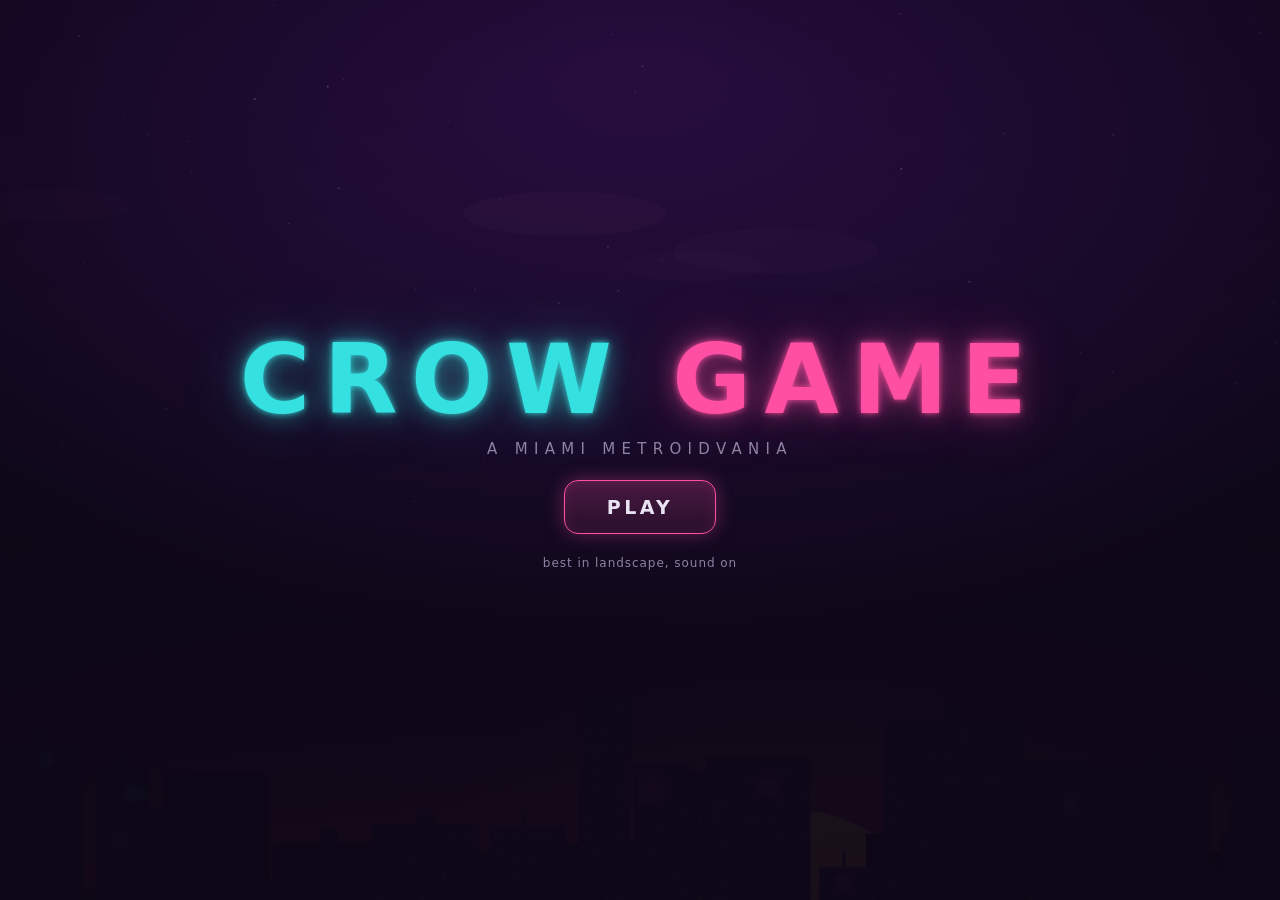
==== Development/index.html @ f1129a32 "Initial release: Crow Game demo A mobile-friendly Miami metroidvania in vanilla canvas + ES modules." ====
<!DOCTYPE html>
<html lang="en">
<head>
<meta charset="utf-8">
<meta name="viewport" content="width=device-width, initial-scale=1, maximum-scale=1, user-scalable=no, viewport-fit=cover">
<meta name="theme-color" content="#0b0614">
<meta name="apple-mobile-web-app-capable" content="yes">
<meta name="mobile-web-app-capable" content="yes">
<title>Crow Game - Ocean Drive</title>
<link rel="icon" href="data:image/svg+xml,<svg xmlns='http://www.w3.org/2000/svg' viewBox='0 0 32 32'><circle cx='16' cy='16' r='15' fill='%230b0614'/><path d='M8 20 Q13 10 24 9 L20 13 Q26 13 27 11 Q25 17 18 18 L21 24 L17 21 L15 24 L14 19 Q10 20 8 20Z' fill='%23a98fff'/></svg>">
<link rel="stylesheet" href="style.css">
</head>
<body>
<canvas id="game"></canvas>

<!-- In-game HUD -->
<div id="hud" class="hidden">
  <div class="hud-left">
    <svg class="shiny-icon" viewBox="0 0 24 24" aria-hidden="true">
      <path d="M12 2 L17 9 L12 22 L7 9 Z" fill="#ffd166"/>
      <path d="M12 2 L17 9 L7 9 Z" fill="#ffe9a8"/>
    </svg>
    <span id="shiny-count">0</span><span id="shiny-total" class="dim">/0</span>
  </div>
  <div id="hud-timer">0:00</div>
  <div class="hud-right">
    <div id="ability-slots"></div>
    <button id="btn-mute" class="icon-btn" aria-label="Toggle sound">
      <svg viewBox="0 0 24 24"><path class="spk" d="M4 9 L8 9 L13 4.5 L13 19.5 L8 15 L4 15 Z" fill="currentColor"/><path class="waves" d="M16 8.5 Q19 12 16 15.5 M18.5 6 Q23 12 18.5 18" fill="none" stroke="currentColor" stroke-width="2" stroke-linecap="round"/><line class="mute-x" x1="16" y1="9" x2="22" y2="15" stroke="currentColor" stroke-width="2.2" stroke-linecap="round"/><line class="mute-x" x1="22" y1="9" x2="16" y2="15" stroke="currentColor" stroke-width="2.2" stroke-linecap="round"/></svg>
    </button>
    <button id="btn-pause" class="icon-btn" aria-label="Pause">
      <svg viewBox="0 0 24 24"><rect x="6" y="5" width="4" height="14" rx="1.4" fill="currentColor"/><rect x="14" y="5" width="4" height="14" rx="1.4" fill="currentColor"/></svg>
    </button>
  </div>
  <div id="toast" class="hidden"><div id="toast-title"></div><div id="toast-sub"></div></div>
</div>

<!-- Touch controls -->
<div id="touch-controls" class="hidden">
  <div class="pad-left">
    <button id="btn-left" class="tbtn" aria-label="Move left"><svg viewBox="0 0 24 24"><path d="M15.5 4 L7.5 12 L15.5 20" fill="none" stroke="currentColor" stroke-width="3" stroke-linecap="round" stroke-linejoin="round"/></svg></button>
    <button id="btn-right" class="tbtn" aria-label="Move right"><svg viewBox="0 0 24 24"><path d="M8.5 4 L16.5 12 L8.5 20" fill="none" stroke="currentColor" stroke-width="3" stroke-linecap="round" stroke-linejoin="round"/></svg></button>
  </div>
  <div class="pad-right">
    <button id="btn-dash" class="tbtn tbtn-b locked" aria-label="Swoop">
      <svg class="glyph" viewBox="0 0 24 24"><path d="M4 6 L11 12 L4 18 Z" fill="currentColor"/><path d="M12 6 L19 12 L12 18 Z" fill="currentColor"/></svg>
      <svg class="lock" viewBox="0 0 24 24"><rect x="6" y="11" width="12" height="9" rx="2" fill="currentColor"/><path d="M8.5 11 V8.5 Q8.5 5 12 5 Q15.5 5 15.5 8.5 V11" fill="none" stroke="currentColor" stroke-width="2.2"/></svg>
    </button>
    <button id="btn-jump" class="tbtn tbtn-a" aria-label="Hop"><svg viewBox="0 0 24 24"><path d="M4 15 L12 6.5 L20 15" fill="none" stroke="currentColor" stroke-width="3" stroke-linecap="round" stroke-linejoin="round"/></svg></button>
  </div>
</div>

<!-- Title screen -->
<div id="screen-title" class="screen">
  <div class="title-art">
    <h1 class="neon-title"><span>CROW</span> <span class="pink">GAME</span></h1>
    <div class="tagline">a Miami metroidvania</div>
  </div>
  <button id="btn-play" class="big-btn">PLAY</button>
  <div class="fineprint">best in landscape, sound on</div>
</div>

<!-- Level select -->
<div id="screen-levels" class="screen hidden">
  <h2 class="screen-heading">DISTRICTS</h2>
  <div id="level-cards"></div>
  <button id="btn-levels-back" class="ghost-btn">back</button>
</div>

<!-- Story intro -->
<div id="screen-story" class="screen hidden">
  <div id="story-text" class="story"></div>
  <button id="btn-story-go" class="big-btn">TAKE FLIGHT</button>
</div>

<!-- Pause -->
<div id="screen-pause" class="screen overlay hidden">
  <h2 class="screen-heading">PAUSED</h2>
  <div class="menu-col">
    <button id="btn-resume" class="big-btn">RESUME</button>
    <button id="btn-restart" class="ghost-btn">restart level</button>
    <button id="btn-quit" class="ghost-btn">quit to menu</button>
  </div>
  <div class="fineprint" id="pause-controls"></div>
</div>

<!-- Level complete -->
<div id="screen-complete" class="screen hidden">
  <h2 id="complete-heading" class="screen-heading pink-glow">THE ROOST</h2>
  <div id="complete-story" class="story small"></div>
  <div id="complete-stats" class="stats"></div>
  <div class="menu-col">
    <button id="btn-next" class="big-btn" disabled>COMING SOON</button>
    <button id="btn-replay" class="ghost-btn">fly it again</button>
    <button id="btn-menu" class="ghost-btn">back to menu</button>
  </div>
</div>

<div id="rotate-hint" class="hidden">rotate for a wider view</div>
<div id="flash"></div>

<script type="module" src="src/main.js"></script>
</body>
</html>
---- Development/style.css ----
:root {
  --bg: #0b0614;
  --ink: #e8e2f2;
  --dim: #8d83a3;
  --pink: #ff4fa3;
  --cyan: #35e0e0;
  --gold: #ffd166;
  --violet: #a98fff;
  --panel: rgba(16, 9, 30, 0.82);
  --sa-t: env(safe-area-inset-top, 0px);
  --sa-b: env(safe-area-inset-bottom, 0px);
  --sa-l: env(safe-area-inset-left, 0px);
  --sa-r: env(safe-area-inset-right, 0px);
}

* { margin: 0; padding: 0; box-sizing: border-box; -webkit-tap-highlight-color: transparent; }

html, body {
  height: 100%;
  overflow: hidden;
  background: var(--bg);
  color: var(--ink);
  font-family: "Segoe UI", system-ui, -apple-system, sans-serif;
  touch-action: none;
  overscroll-behavior: none;
  user-select: none;
  -webkit-user-select: none;
}

#game { position: fixed; inset: 0; width: 100%; height: 100%; display: block; }

.hidden { display: none !important; }
.dim { color: var(--dim); }

/* ---------- screens ---------- */
.screen {
  position: fixed; inset: 0;
  display: flex; flex-direction: column;
  align-items: center; justify-content: center;
  gap: 22px;
  padding: calc(18px + var(--sa-t)) 20px calc(18px + var(--sa-b));
  background: radial-gradient(120% 90% at 50% 8%, rgba(58, 18, 84, 0.55), rgba(11, 6, 20, 0.94) 70%);
  text-align: center;
  z-index: 30;
}
.screen.overlay { background: rgba(8, 4, 16, 0.72); backdrop-filter: blur(6px); }

.neon-title {
  font-size: clamp(44px, 11vw, 96px);
  font-weight: 800;
  letter-spacing: 0.14em;
  line-height: 1.05;
  color: var(--cyan);
  text-shadow: 0 0 6px rgba(53, 224, 224, 0.9), 0 0 24px rgba(53, 224, 224, 0.55), 0 0 64px rgba(53, 224, 224, 0.3);
  animation: neon-hum 4.2s ease-in-out infinite;
}
.neon-title .pink {
  color: var(--pink);
  text-shadow: 0 0 6px rgba(255, 79, 163, 0.9), 0 0 24px rgba(255, 79, 163, 0.55), 0 0 64px rgba(255, 79, 163, 0.3);
}
@keyframes neon-hum {
  0%, 100% { opacity: 1; }
  92% { opacity: 1; }
  94% { opacity: 0.72; }
  96% { opacity: 1; }
  98% { opacity: 0.85; }
}
.tagline { color: var(--dim); letter-spacing: 0.42em; text-transform: uppercase; font-size: clamp(11px, 2.4vw, 15px); margin-top: 10px; }

.screen-heading {
  font-size: clamp(26px, 6vw, 44px);
  font-weight: 800;
  letter-spacing: 0.22em;
  color: var(--violet);
  text-shadow: 0 0 18px rgba(169, 143, 255, 0.5);
}
.pink-glow { color: var(--pink); text-shadow: 0 0 8px rgba(255, 79, 163, 0.9), 0 0 30px rgba(255, 79, 163, 0.45); }

.big-btn {
  font: inherit; font-weight: 700; letter-spacing: 0.18em;
  font-size: clamp(15px, 3.4vw, 19px);
  color: var(--ink);
  background: linear-gradient(180deg, rgba(255, 79, 163, 0.22), rgba(255, 79, 163, 0.08));
  border: 1.5px solid var(--pink);
  border-radius: 14px;
  padding: 15px 42px;
  min-height: 52px;
  cursor: pointer;
  box-shadow: 0 0 18px rgba(255, 79, 163, 0.35), inset 0 0 14px rgba(255, 79, 163, 0.12);
  transition: transform 0.08s ease, box-shadow 0.15s ease;
}
.big-btn:active { transform: scale(0.96); box-shadow: 0 0 28px rgba(255, 79, 163, 0.6); }
.big-btn:disabled { opacity: 0.35; cursor: default; border-color: var(--dim); box-shadow: none; }

.ghost-btn {
  font: inherit; font-size: 15px; letter-spacing: 0.12em;
  color: var(--dim);
  background: none; border: 1px solid rgba(141, 131, 163, 0.4);
  border-radius: 12px; padding: 11px 26px; min-height: 44px;
  cursor: pointer;
}
.ghost-btn:active { color: var(--ink); border-color: var(--ink); }

.fineprint { color: var(--dim); font-size: 12px; letter-spacing: 0.08em; }

.menu-col { display: flex; flex-direction: column; gap: 14px; align-items: center; }

.story {
  max-width: 560px;
  font-size: clamp(15px, 3.6vw, 19px);
  line-height: 1.75;
  color: var(--ink);
  text-shadow: 0 2px 12px rgba(0, 0, 0, 0.8);
}
.story .accent { color: var(--gold); font-weight: 600; }
.story.small { font-size: clamp(13px, 3vw, 16px); max-width: 480px; }

.stats {
  display: flex; gap: 34px; justify-content: center;
  font-size: clamp(14px, 3vw, 17px);
}
.stats .stat b { display: block; font-size: 1.7em; color: var(--gold); text-shadow: 0 0 14px rgba(255, 209, 102, 0.5); }
.stats .stat span { color: var(--dim); font-size: 0.82em; letter-spacing: 0.14em; text-transform: uppercase; }
.stats .stat .best { display: block; color: var(--cyan); font-size: 0.78em; margin-top: 3px; }

/* ---------- level select ---------- */
#level-cards {
  display: flex; gap: 16px; flex-wrap: wrap; justify-content: center;
  max-width: 860px;
}
.level-card {
  width: 208px; min-height: 128px;
  border: 1.5px solid var(--cyan);
  border-radius: 16px;
  background: linear-gradient(160deg, rgba(53, 224, 224, 0.12), rgba(30, 12, 52, 0.7));
  box-shadow: 0 0 16px rgba(53, 224, 224, 0.22);
  padding: 15px 16px;
  cursor: pointer;
  text-align: left;
  color: var(--ink);
  font: inherit;
  transition: transform 0.1s ease;
}
.level-card:active { transform: scale(0.97); }
.level-card .num { color: var(--cyan); font-size: 11px; letter-spacing: 0.3em; }
.level-card .name { font-weight: 700; font-size: 17px; margin: 6px 0 8px; line-height: 1.25; }
.level-card .meta { color: var(--dim); font-size: 12px; line-height: 1.5; }
.level-card .meta .done { color: var(--gold); }
.level-card.locked {
  border-color: rgba(141, 131, 163, 0.35);
  box-shadow: none;
  background: rgba(20, 14, 34, 0.6);
  cursor: default;
  opacity: 0.65;
}
.level-card.locked .num { color: var(--dim); }

/* ---------- HUD ---------- */
#hud {
  position: fixed;
  top: calc(10px + var(--sa-t)); left: calc(12px + var(--sa-l)); right: calc(12px + var(--sa-r));
  display: flex; align-items: flex-start; justify-content: space-between;
  z-index: 20;
  pointer-events: none;
  font-weight: 600;
}
.hud-left {
  display: flex; align-items: center; gap: 7px;
  background: var(--panel);
  border: 1px solid rgba(255, 209, 102, 0.35);
  border-radius: 12px;
  padding: 7px 13px;
  font-size: 17px;
}
.shiny-icon { width: 18px; height: 18px; filter: drop-shadow(0 0 5px rgba(255, 209, 102, 0.8)); }
#hud-timer {
  background: var(--panel);
  border: 1px solid rgba(141, 131, 163, 0.25);
  border-radius: 12px;
  padding: 7px 13px;
  font-size: 14px;
  color: var(--dim);
  font-variant-numeric: tabular-nums;
}
.hud-right { display: flex; align-items: center; gap: 8px; pointer-events: auto; }
#ability-slots { display: flex; gap: 6px; margin-right: 4px; }
.slot {
  width: 34px; height: 34px; border-radius: 10px;
  border: 1px solid rgba(141, 131, 163, 0.3);
  background: var(--panel);
  color: rgba(141, 131, 163, 0.35);
  display: flex; align-items: center; justify-content: center;
}
.slot svg { width: 20px; height: 20px; }
.slot.on { color: var(--cyan); border-color: rgba(53, 224, 224, 0.6); box-shadow: 0 0 10px rgba(53, 224, 224, 0.35); }
.slot.on.gold { color: var(--gold); border-color: rgba(255, 209, 102, 0.6); box-shadow: 0 0 10px rgba(255, 209, 102, 0.35); }
.slot.on.pink { color: var(--pink); border-color: rgba(255, 79, 163, 0.6); box-shadow: 0 0 10px rgba(255, 79, 163, 0.35); }

.icon-btn {
  width: 42px; height: 42px; border-radius: 12px;
  border: 1px solid rgba(141, 131, 163, 0.35);
  background: var(--panel);
  color: var(--ink);
  cursor: pointer;
  display: flex; align-items: center; justify-content: center;
}
.icon-btn svg { width: 22px; height: 22px; }
.icon-btn:active { border-color: var(--cyan); color: var(--cyan); }
#btn-mute .mute-x { display: none; }
#btn-mute.muted .mute-x { display: block; }
#btn-mute.muted .waves { display: none; }

#toast {
  position: fixed; left: 50%; top: calc(64px + var(--sa-t));
  transform: translateX(-50%);
  background: var(--panel);
  border: 1.5px solid var(--gold);
  border-radius: 14px;
  padding: 12px 26px;
  text-align: center;
  box-shadow: 0 0 24px rgba(255, 209, 102, 0.35);
  animation: toast-in 0.28s ease;
  max-width: min(86vw, 420px);
}
#toast-title { font-weight: 800; letter-spacing: 0.2em; color: var(--gold); font-size: 16px; }
#toast-sub { color: var(--ink); font-size: 13px; margin-top: 4px; line-height: 1.45; }
#toast.fade { animation: toast-out 0.4s ease forwards; }
@keyframes toast-in { from { opacity: 0; transform: translate(-50%, -10px); } to { opacity: 1; transform: translate(-50%, 0); } }
@keyframes toast-out { to { opacity: 0; transform: translate(-50%, -8px); } }

/* ---------- touch controls ---------- */
#touch-controls { position: fixed; inset: 0; z-index: 22; pointer-events: none; }
.pad-left {
  position: absolute; left: calc(16px + var(--sa-l)); bottom: calc(18px + var(--sa-b));
  display: flex; gap: 14px;
}
.pad-right {
  position: absolute; right: calc(16px + var(--sa-r)); bottom: calc(18px + var(--sa-b));
  display: flex; gap: 14px; align-items: flex-end;
}
.tbtn {
  pointer-events: auto;
  width: 68px; height: 68px;
  border-radius: 50%;
  border: 1.5px solid rgba(232, 226, 242, 0.35);
  background: rgba(24, 14, 42, 0.42);
  color: rgba(232, 226, 242, 0.85);
  display: flex; align-items: center; justify-content: center;
  position: relative;
  touch-action: none;
}
.tbtn svg { width: 30px; height: 30px; }
.tbtn.pressed { background: rgba(53, 224, 224, 0.22); border-color: var(--cyan); color: var(--cyan); }
.tbtn-a { width: 84px; height: 84px; border-color: rgba(53, 224, 224, 0.55); }
.tbtn-b { border-color: rgba(255, 79, 163, 0.55); margin-bottom: 6px; }
.tbtn-b.pressed { background: rgba(255, 79, 163, 0.22); border-color: var(--pink); color: var(--pink); }
.tbtn-b .lock { display: none; position: absolute; width: 22px; height: 22px; color: rgba(141, 131, 163, 0.8); }
.tbtn-b.locked { opacity: 0.45; }
.tbtn-b.locked .glyph { display: none; }
.tbtn-b.locked .lock { display: block; }
.tbtn-b.unlock-pulse { animation: unlock-pulse 0.9s ease 3; }
@keyframes unlock-pulse {
  0%, 100% { box-shadow: 0 0 0 rgba(255, 79, 163, 0); }
  50% { box-shadow: 0 0 26px rgba(255, 79, 163, 0.85); }
}

#rotate-hint {
  position: fixed; top: calc(52px + var(--sa-t)); left: 50%;
  transform: translateX(-50%);
  background: var(--panel);
  border: 1px solid rgba(141, 131, 163, 0.4);
  border-radius: 10px;
  padding: 7px 16px;
  color: var(--dim);
  font-size: 12.5px;
  letter-spacing: 0.1em;
  z-index: 21;
}

#flash {
  position: fixed; inset: 0;
  background: #fff;
  opacity: 0;
  pointer-events: none;
  z-index: 25;
}

@media (max-width: 560px) {
  #hud-timer { display: none; }
  .stats { gap: 22px; }
}
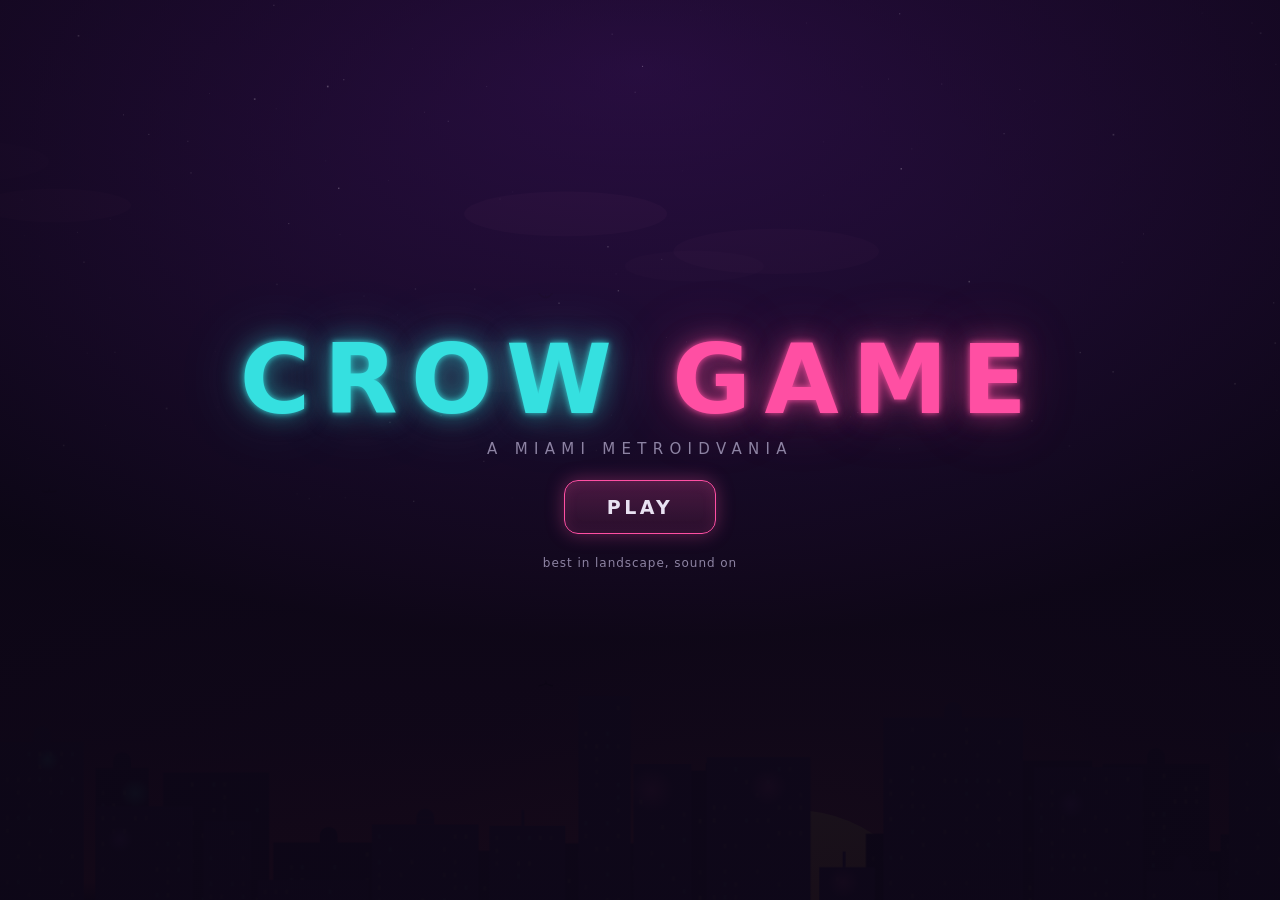
==== commit d26cff50: "Add no-cache dev server and cracked-wall guidance Phones cached stale level scripts through the bare" ====
--- a/Development/index.html
+++ b/Development/index.html
@@ -99,6 +99,6 @@
 <div id="rotate-hint" class="hidden">rotate for a wider view</div>
 <div id="flash"></div>
 
-<script type="module" src="src/main.js"></script>
+<script type="module" src="src/main.js?v=2"></script>
 </body>
 </html>
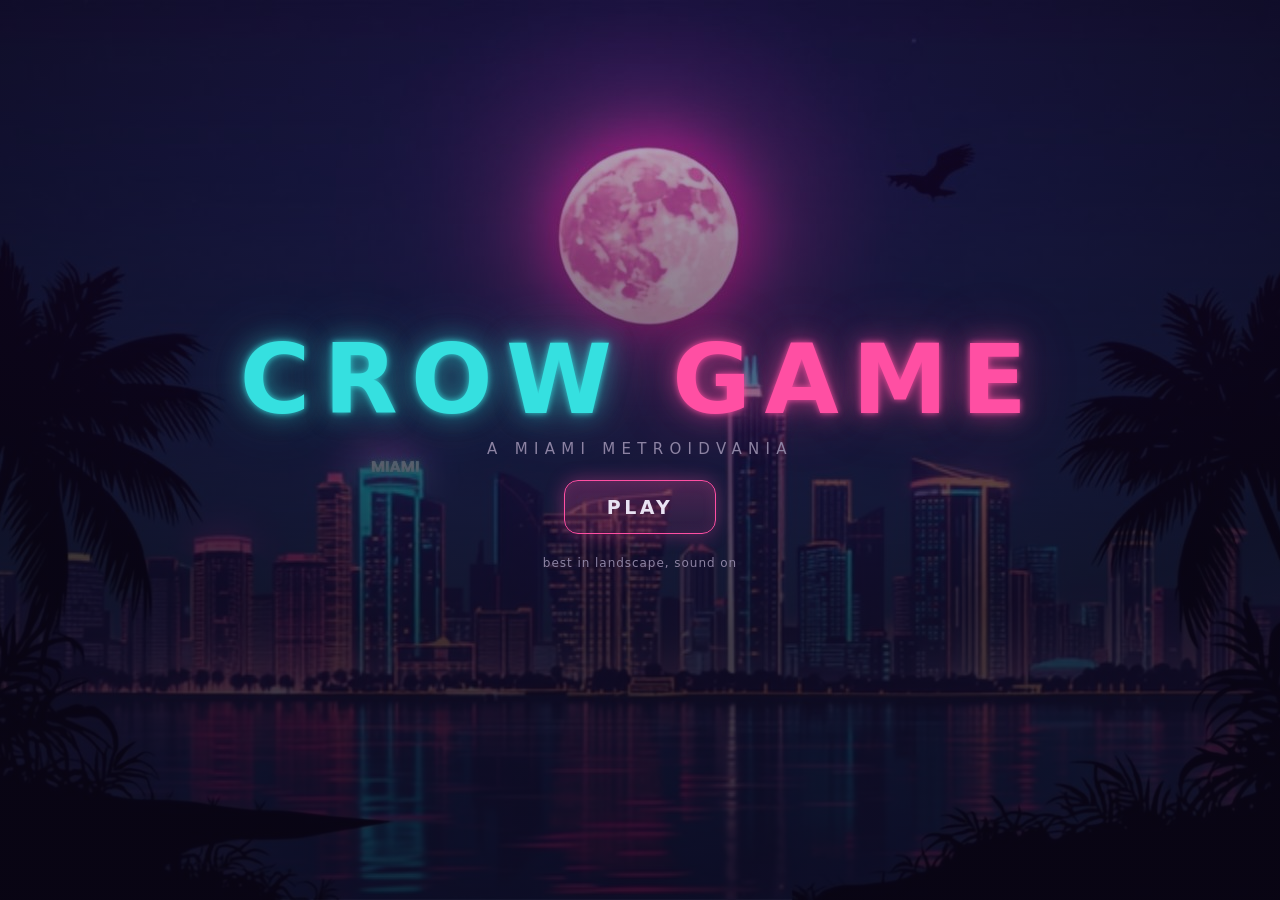
==== commit e8e20cc7: "Seamless one-world rework: camera-pan seams, the Rookery hub, map-fragment shop, one city map - Zone" ====
--- a/Development/index.html
+++ b/Development/index.html
@@ -60,11 +60,22 @@
   <div class="fineprint">best in landscape, sound on</div>
 </div>
 
-<!-- Level select -->
-<div id="screen-levels" class="screen hidden">
-  <h2 class="screen-heading">DISTRICTS</h2>
-  <div id="level-cards"></div>
-  <button id="btn-levels-back" class="ghost-btn">back</button>
+<!-- The city map: one Miami, six districts, one hub under it all -->
+<div id="screen-map" class="screen hidden">
+  <h2 class="screen-heading">THE CITY</h2>
+  <div id="map-wallet" class="wallet-chip"></div>
+  <div id="city-map"></div>
+  <div class="fineprint" id="map-hint">one city, one map — fragments of it are sold at the Rookery</div>
+  <button id="btn-map-back" class="ghost-btn">back</button>
+</div>
+
+<!-- The Magpie's stall -->
+<div id="screen-shop" class="screen overlay hidden">
+  <h2 class="screen-heading gold-glow">THE MAGPIE</h2>
+  <div class="fineprint">"maps, dear. genuine stolen city maps. shinies only."</div>
+  <div id="shop-wallet" class="wallet-chip"></div>
+  <div id="shop-items"></div>
+  <button id="btn-shop-close" class="big-btn">BACK TO THE MARKET</button>
 </div>
 
 <!-- Story intro -->
--- a/Development/style.css
+++ b/Development/style.css
@@ -45,6 +45,15 @@
 }
 .screen.overlay { background: rgba(8, 4, 16, 0.72); backdrop-filter: blur(6px); }
 
+/* the title screen sits on the Canva skyline; the radial overlay keeps
+   the neon title and buttons readable over the art */
+#screen-title {
+  background:
+    radial-gradient(120% 90% at 50% 8%, rgba(58, 18, 84, 0.30), rgba(11, 6, 20, 0.78) 70%),
+    url("assets/menu-bg.jpg") center / cover no-repeat,
+    var(--bg);
+}
+
 .neon-title {
   font-size: clamp(44px, 11vw, 96px);
   font-weight: 800;
@@ -123,37 +132,128 @@
 .stats .stat span { color: var(--dim); font-size: 0.82em; letter-spacing: 0.14em; text-transform: uppercase; }
 .stats .stat .best { display: block; color: var(--cyan); font-size: 0.78em; margin-top: 3px; }
 
-/* ---------- level select ---------- */
-#level-cards {
-  display: flex; gap: 16px; flex-wrap: wrap; justify-content: center;
-  max-width: 860px;
-}
-.level-card {
-  width: 208px; min-height: 128px;
-  border: 1.5px solid var(--cyan);
-  border-radius: 16px;
-  background: linear-gradient(160deg, rgba(53, 224, 224, 0.12), rgba(30, 12, 52, 0.7));
-  box-shadow: 0 0 16px rgba(53, 224, 224, 0.22);
-  padding: 15px 16px;
+/* ---------- the city map ---------- */
+.wallet-chip {
+  color: var(--gold);
+  font-size: 14px;
+  letter-spacing: 0.16em;
+  text-shadow: 0 0 12px rgba(255, 209, 102, 0.45);
+}
+
+#city-map {
+  position: relative;
+  width: min(92vw, 880px);
+  height: min(52vh, 380px);
+  border: 1.5px solid rgba(169, 143, 255, 0.35);
+  border-radius: 18px;
+  background:
+    radial-gradient(90% 120% at 50% 0%, rgba(53, 224, 224, 0.07), transparent 60%),
+    linear-gradient(180deg, rgba(30, 12, 52, 0.55), rgba(12, 7, 24, 0.85));
+  box-shadow: inset 0 0 40px rgba(11, 6, 20, 0.8);
+}
+#city-map svg {
+  position: absolute; inset: 0;
+  width: 100%; height: 100%;
+  overflow: visible;
+}
+#city-map .route {
+  stroke: rgba(141, 131, 163, 0.3);
+  stroke-dasharray: 2 2;
+  vector-effect: non-scaling-stroke;
+  stroke-width: 2px;
+}
+#city-map .route.on {
+  stroke: rgba(53, 224, 224, 0.75);
+  stroke-dasharray: none;
+  filter: drop-shadow(0 0 4px rgba(53, 224, 224, 0.7));
+}
+#city-map .flyway {
+  stroke: rgba(141, 131, 163, 0.18);
+  stroke-dasharray: 1 3;
+  vector-effect: non-scaling-stroke;
+  stroke-width: 1.5px;
+}
+#city-map .flyway.on {
+  stroke: rgba(255, 209, 102, 0.55);
+  stroke-dasharray: 4 4;
+}
+
+.map-node {
+  position: absolute;
+  transform: translate(-50%, -50%);
+  display: flex; flex-direction: column; align-items: center; gap: 3px;
+  background: none; border: none; cursor: pointer;
+  color: var(--ink); font: inherit;
+  width: 130px;
+  transition: transform 0.1s ease;
+}
+.map-node:active { transform: translate(-50%, -50%) scale(0.94); }
+.map-node .dot {
+  width: 52px; height: 52px;
+  border-radius: 50%;
+  border: 2px solid var(--cyan);
+  background: rgba(30, 12, 52, 0.9) center / cover no-repeat;
+  box-shadow: 0 0 14px rgba(53, 224, 224, 0.45);
+  display: flex; align-items: center; justify-content: center;
+  font-size: 20px; color: var(--gold);
+}
+.map-node .label {
+  font-weight: 700; font-size: 12px; letter-spacing: 0.08em; line-height: 1.2;
+  text-shadow: 0 1px 6px rgba(11, 6, 20, 0.95);
+}
+.map-node .meta {
+  color: var(--dim); font-size: 10px; line-height: 1.35;
+  text-shadow: 0 1px 6px rgba(11, 6, 20, 0.95);
+}
+.map-node.hub .dot {
+  border-color: var(--gold);
+  box-shadow: 0 0 16px rgba(255, 209, 102, 0.5);
+}
+.map-node.unknown { cursor: default; }
+.map-node.unknown .dot {
+  border-color: rgba(141, 131, 163, 0.4);
+  box-shadow: none;
+  color: var(--dim);
+  filter: grayscale(1);
+}
+.map-node.unknown .label { color: var(--dim); }
+
+/* ---------- the Magpie's shop ---------- */
+.gold-glow { color: var(--gold); text-shadow: 0 0 8px rgba(255, 209, 102, 0.9), 0 0 30px rgba(255, 209, 102, 0.4); }
+
+#shop-items {
+  display: flex; flex-direction: column; gap: 10px;
+  width: min(92vw, 520px);
+  max-height: 46vh;
+  overflow-y: auto;
+}
+.shop-item {
+  display: flex; align-items: center; justify-content: space-between; gap: 16px;
+  font: inherit; color: var(--ink); text-align: left;
+  background: linear-gradient(160deg, rgba(255, 209, 102, 0.08), rgba(30, 12, 52, 0.7));
+  border: 1.5px solid rgba(255, 209, 102, 0.45);
+  border-radius: 14px;
+  padding: 12px 18px;
   cursor: pointer;
-  text-align: left;
-  color: var(--ink);
-  font: inherit;
   transition: transform 0.1s ease;
 }
-.level-card:active { transform: scale(0.97); }
-.level-card .num { color: var(--cyan); font-size: 11px; letter-spacing: 0.3em; }
-.level-card .name { font-weight: 700; font-size: 17px; margin: 6px 0 8px; line-height: 1.25; }
-.level-card .meta { color: var(--dim); font-size: 12px; line-height: 1.5; }
-.level-card .meta .done { color: var(--gold); }
-.level-card.locked {
-  border-color: rgba(141, 131, 163, 0.35);
-  box-shadow: none;
+.shop-item:active { transform: scale(0.98); }
+.shop-item .what b { display: block; font-size: 14px; letter-spacing: 0.1em; }
+.shop-item .what span { color: var(--dim); font-size: 12px; }
+.shop-item .price { color: var(--gold); font-weight: 700; white-space: nowrap; letter-spacing: 0.08em; }
+.shop-item.owned {
+  cursor: default; opacity: 0.55;
+  border-color: rgba(53, 224, 224, 0.45);
   background: rgba(20, 14, 34, 0.6);
-  cursor: default;
-  opacity: 0.65;
-}
-.level-card.locked .num { color: var(--dim); }
+}
+.shop-item.owned .price { color: var(--cyan); }
+.shop-item.nope { animation: shop-nope 0.4s ease; }
+@keyframes shop-nope {
+  0%, 100% { transform: translateX(0); }
+  25% { transform: translateX(-7px); }
+  50% { transform: translateX(6px); }
+  75% { transform: translateX(-4px); }
+}
 
 /* ---------- HUD ---------- */
 #hud {
@@ -230,17 +330,27 @@
 
 /* ---------- touch controls ---------- */
 #touch-controls { position: fixed; inset: 0; z-index: 22; pointer-events: none; }
+/* The pads own the pointer events (input.js routes each touch to the
+   nearest button), and their padding is the invisible grab zone around
+   the visible circles. Anchors subtract the padding so the buttons stay
+   in place. */
 .pad-left {
-  position: absolute; left: calc(16px + var(--sa-l)); bottom: calc(18px + var(--sa-b));
+  position: absolute; left: calc(-6px + var(--sa-l)); bottom: calc(-4px + var(--sa-b));
+  padding: 22px;
   display: flex; gap: 14px;
+  pointer-events: auto; touch-action: none;
+  -webkit-tap-highlight-color: transparent;
 }
 .pad-right {
-  position: absolute; right: calc(16px + var(--sa-r)); bottom: calc(18px + var(--sa-b));
+  position: absolute; right: calc(-6px + var(--sa-r)); bottom: calc(-4px + var(--sa-b));
+  padding: 22px;
   display: flex; gap: 14px; align-items: flex-end;
+  pointer-events: auto; touch-action: none;
+  -webkit-tap-highlight-color: transparent;
 }
 .tbtn {
-  pointer-events: auto;
-  width: 68px; height: 68px;
+  pointer-events: none;
+  width: 74px; height: 74px;
   border-radius: 50%;
   border: 1.5px solid rgba(232, 226, 242, 0.35);
   background: rgba(24, 14, 42, 0.42);
